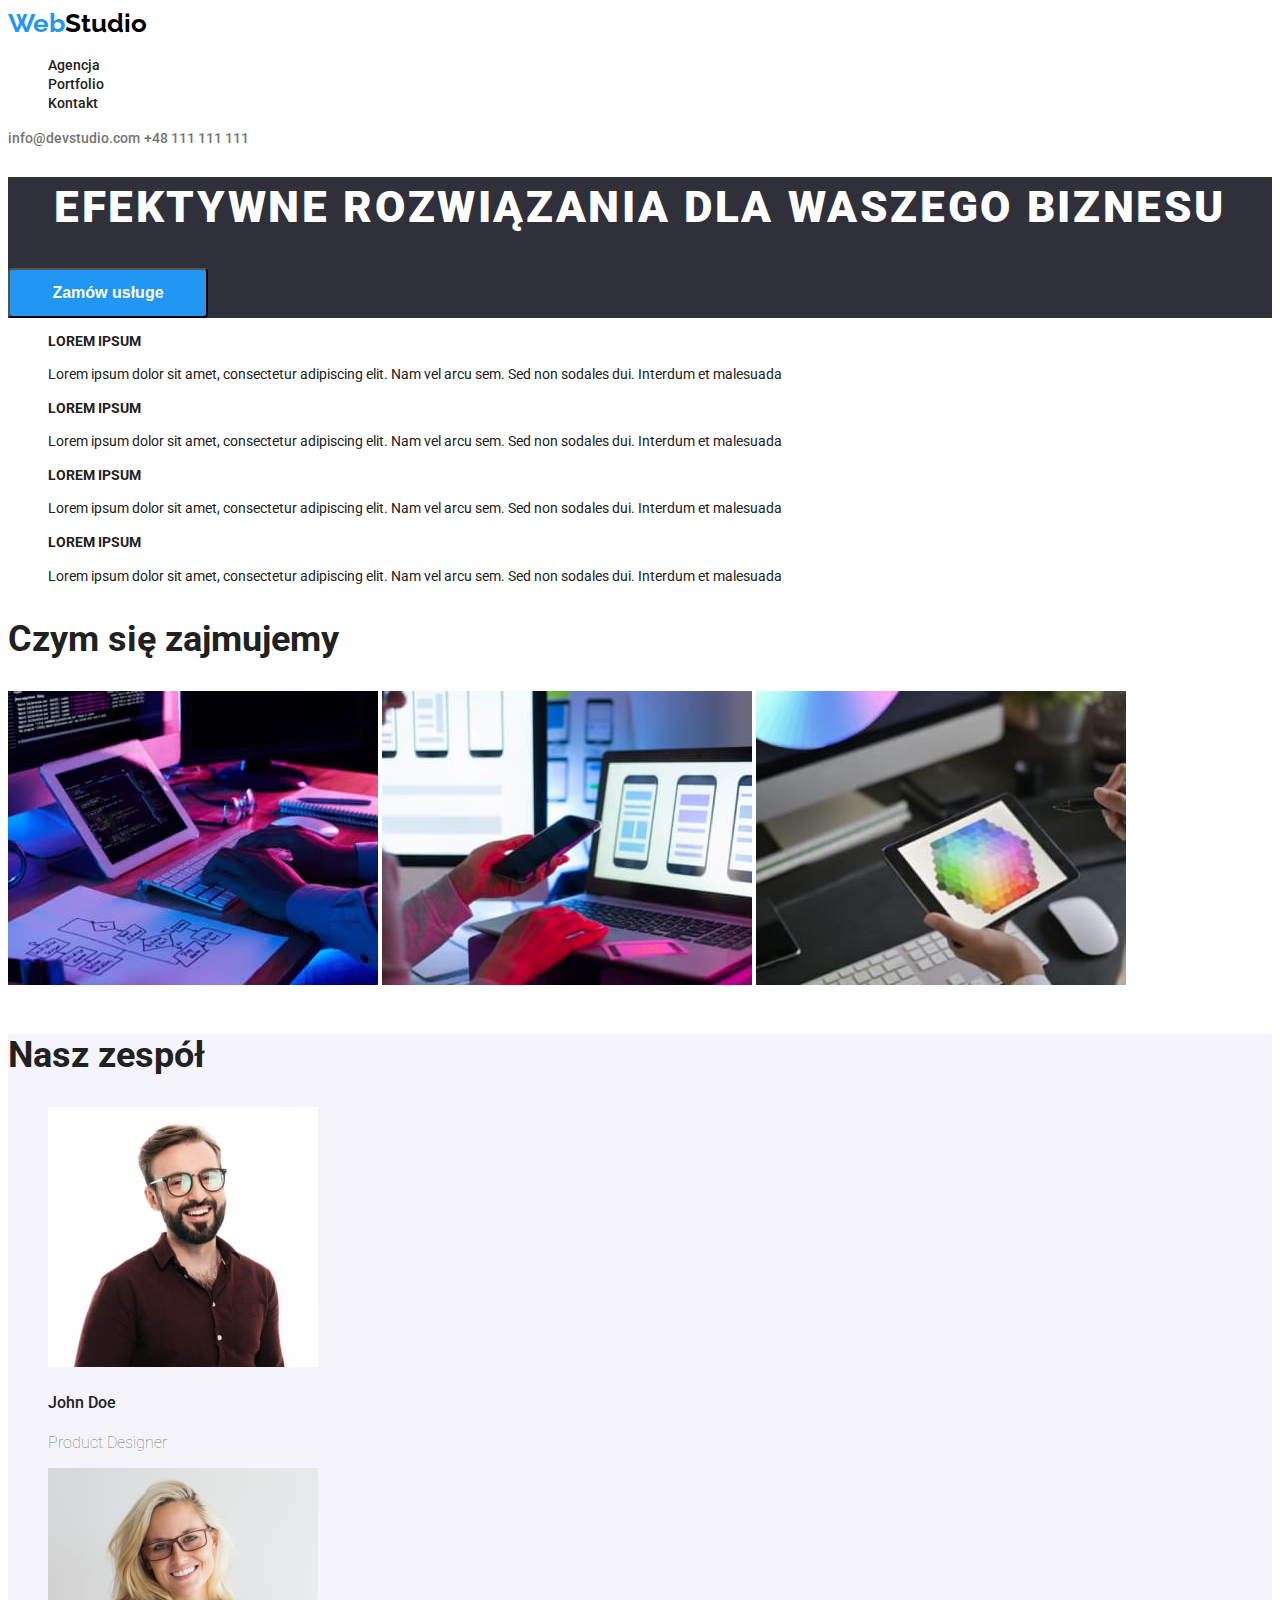
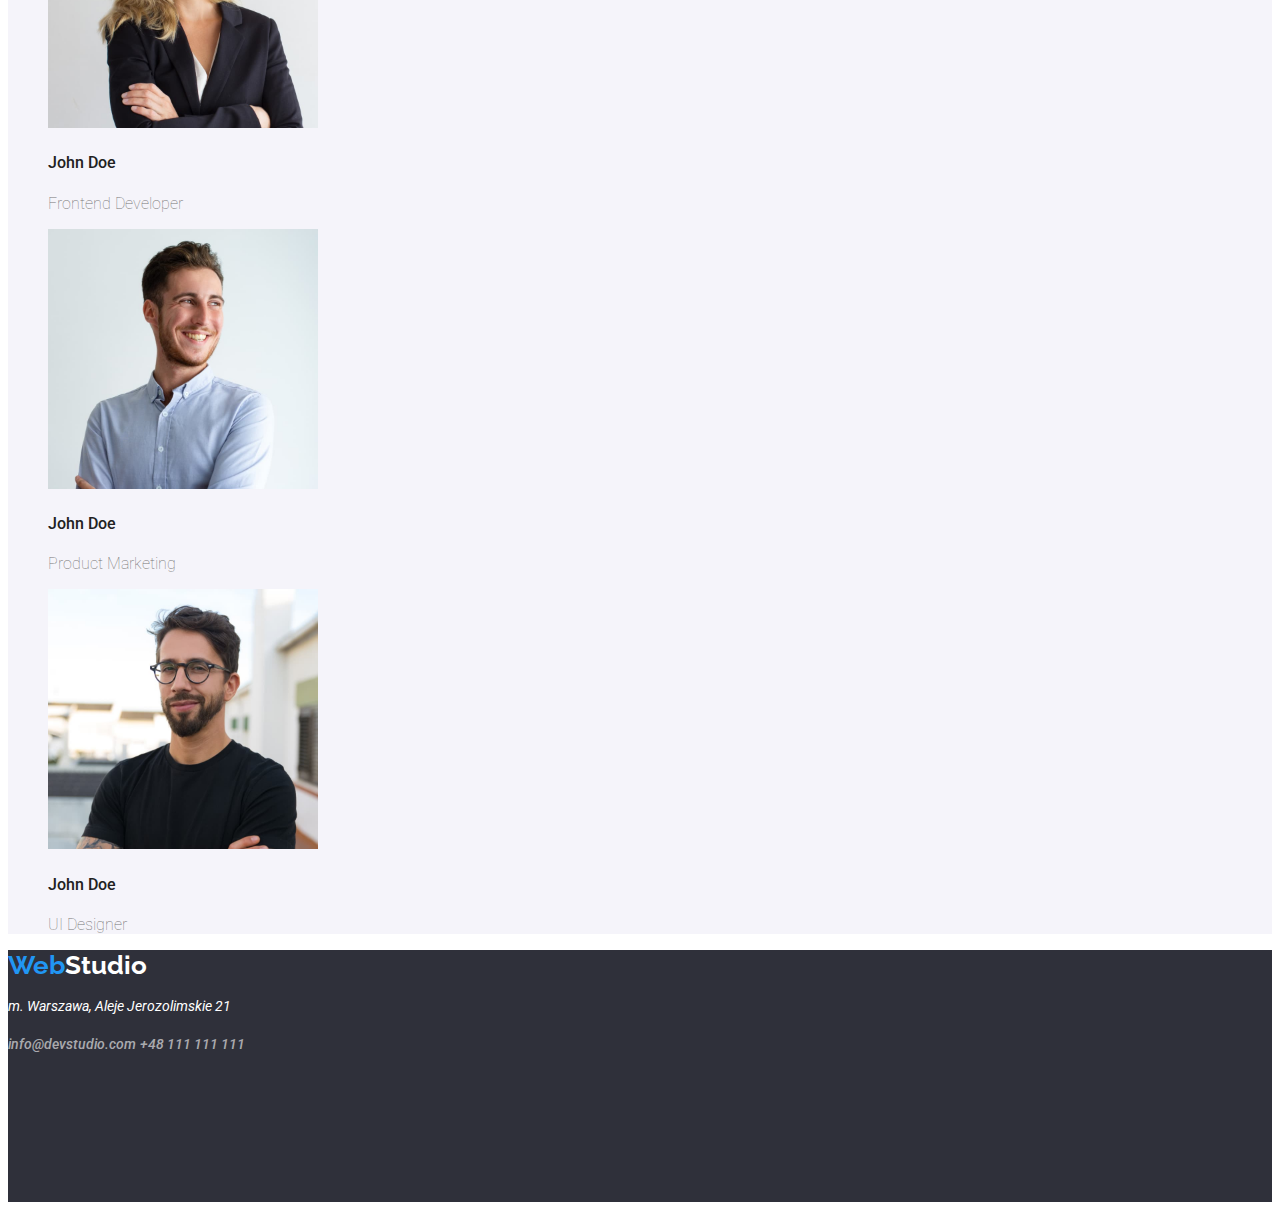
==== index.html @ ed0b5ee2 "Add files" ====
<!DOCTYPE html>
<html lang="pl">
    <head>
        <meta charset="UTF-8" />
        <meta http-equiv="X-UA-Compatible" content="IE=edge" />
        <meta name="viewport" content="width=device-width, initial-scale=1.0" />
        <title>Zadanie domowe #1</title>
        <link href="./css/styles.css" rel="stylesheet" />
        <link rel="preconnect" href="https://fonts.googleapis.com" />
        <link rel="preconnect" href="https://fonts.gstatic.com" crossorigin />
        <link
            href="https://fonts.googleapis.com/css2?family=Raleway:ital,wght@0,700;1,700&display=swap"
            rel="stylesheet"
        />
        <link rel="preconnect" href="https://fonts.googleapis.com" />
        <link rel="preconnect" href="https://fonts.gstatic.com" crossorigin />
        <link
            href="https://fonts.googleapis.com/css2?family=Raleway:ital,wght@0,700;1,700&family=Roboto:wght@400;500;700;900&display=swap"
            rel="stylesheet"
        />
    </head>
    <body>
        <header>
            <a class="logo" href="index.html"><span class="logo-color">Web</span>Studio</a>
            <nav>
                <ul class="nav-list">
                    <li><a href="index.html">Agencja</a></li>
                    <li><a href="portfolio.html">Portfolio</a></li>
                    <li><a href="#">Kontakt</a></li>
                </ul>
            </nav>
            <a class="contact-links" href="mailto:info@devstudio.com">info@devstudio.com</a>
            <a class="contact-links" href="tel:+48111111111">+48 111 111 111</a>
        </header>
        <main>
            <section class="first-section">
                <h1 class="main-heading">EFEKTYWNE ROZWIĄZANIA DLA WASZEGO BIZNESU</h1>
                <button type="button">Zamów usługe</button>
            </section>
            <section>
                <ul class="our-strength-list">
                    <li>
                        <h3>LOREM IPSUM</h3>
                        <p>
                            Lorem ipsum dolor sit amet, consectetur adipiscing elit. Nam vel arcu
                            sem. Sed non sodales dui. Interdum et malesuada
                        </p>
                    </li>
                    <li>
                        <h3>LOREM IPSUM</h3>
                        <p>
                            Lorem ipsum dolor sit amet, consectetur adipiscing elit. Nam vel arcu
                            sem. Sed non sodales dui. Interdum et malesuada
                        </p>
                    </li>
                    <li>
                        <h3>LOREM IPSUM</h3>
                        <p>
                            Lorem ipsum dolor sit amet, consectetur adipiscing elit. Nam vel arcu
                            sem. Sed non sodales dui. Interdum et malesuada
                        </p>
                    </li>
                    <li>
                        <h3>LOREM IPSUM</h3>
                        <p>
                            Lorem ipsum dolor sit amet, consectetur adipiscing elit. Nam vel arcu
                            sem. Sed non sodales dui. Interdum et malesuada
                        </p>
                    </li>
                </ul>
            </section>
            <section class="what-we-do">
                <h2>Czym się zajmujemy</h2>
                <img src="./images/img1.jpg" alt="Kodowanie programu" width="370" height="294" />
                <img
                    src="./images/img2.jpg"
                    alt="Testowanie aplikacji mobilnej"
                    width="370"
                    height="294"
                />
                <img
                    src="./images/img3.jpg"
                    alt="Tablet z paletą kolorów"
                    width="370"
                    height="294"
                />
            </section>
            <section class="our-team">
                <h2>Nasz zespół</h2>
                <figure>
                    <img src="./images/img4.jpg" alt="zdjęcie John doe" width="270" height="260" />
                    <figcaption>
                        <h4>John Doe</h4>
                        <p>Product Designer</p>
                    </figcaption>
                </figure>
                <figure>
                    <img src="./images/img5.jpg" alt="zdjęcie John doe" width="270" height="260" />
                    <figcaption>
                        <h4>John Doe</h4>
                        <p>Frontend Developer</p>
                    </figcaption>
                </figure>
                <figure>
                    <img src="./images/img6.jpg" alt="zdjęcie John doe" width="270" height="260" />
                    <figcaption>
                        <h4>John Doe</h4>
                        <p>Product Marketing</p>
                    </figcaption>
                </figure>
                <figure>
                    <img src="images/img7.jpg" alt="zdjęcie John doe" width="270" height="260" />
                    <figcaption>
                        <h4>John Doe</h4>
                        <p>UI Designer</p>
                    </figcaption>
                </figure>
            </section>
        </main>
        <footer class="footer">
            <a class="logo" href="index.html"
                ><span class="logo-color">Web</span><span class="logo-color-sec">Studio</span></a
            >
            <address>
                <p>m. Warszawa, Aleje Jerozolimskie 21</p>
                <a class="contact-links" href="mailto:info@devstudio.com">info@devstudio.com</a>
                <a class="contact-links" href="tel:+48111111111 ">+48 111 111 111</a>
            </address>
        </footer>
    </body>
</html>
---- css/styles.css ----
:root {
    --logo-color-primary: #000000;
    --brand-logo-color: #2196f3;
    --section-bg-primary: #2f303a;
    --section-bg-secondary: #f5f4fa;
    --brand-color-white: #ffffff;
    --text-color: #757575;
    --text-color-main: #212121;
    --footer-link-color: rgba(255, 255, 255, 0.6);
}
body {
    font-family: 'Roboto', sans-serif;
    background: var(--brand-color-white);
    color: var(--text-color-main);
}
.logo {
    color: var(--logo-color-primary);
    font-family: 'Raleway';
    font-weight: 700;
    font-size: 26px;
    line-height: 1.2;
    text-decoration: none;
}
.logo-color {
    color: var(--brand-logo-color);
}
.logo-color-sec {
    color: var(--brand-color-white);
}
.nav-list {
    list-style-type: none;
}
.nav-list a {
    color: var(--text-color-main);
    font-weight: 500;
    font-size: 14px;
    line-height: 1.1;
    text-decoration: none;
}
.nav-list a:focus,
.nav-list a:hover {
    color: var(--brand-logo-color);
}
.contact-links {
    color: var(--text-color);
    font-weight: 500;
    font-size: 14px;
    line-height: 1.1;
    text-decoration: none;
}
.contact-links:focus,
.contact-links:hover {
    color: var(--brand-logo-color);
}
.first-section {
    background-color: var(--section-bg-primary);
}
.main-heading {
    color: var(--brand-color-white);
    font-weight: 900;
    font-size: 44px;
    line-height: 1.4;
    text-align: center;
    letter-spacing: 0.06em;
    text-transform: uppercase;
}
.first-section button {
    width: 200px;
    height: 50px;
    cursor: pointer;
    text-align: center;
    font-size: 16px;
    font-weight: 700;
    color: var(--brand-color-white);
    background: var(--brand-logo-color);
    border-radius: 4px;
}
.first-section button:focus,
.first-section button:hover {
    color: var(--text-color-main);
    background: var(--section-bg-secondary);
}
.our-strength-list {
    list-style-type: none;
}
.our-strength-list h3 {
    line-height: 1.1;
    font-size: 14px;
}
.our-strength-list p {
    font-size: 14px;
    line-height: 1.7;
}
.what-we-do {
    height: 386px;
}
.what-we-do h2 {
    line-height: 1.2;
    font-size: 36px;
}
.our-team {
    background-color: var(--section-bg-secondary);
}
.our-team h2 {
    line-height: 1.2;
    font-size: 36px;
}
.our-team h4 {
    line-height: 1.2;
    font-weight: 500;
}
.our-team p {
    color: var(--text-color);
    font-size: 16px;
    font-weight: 1.2;
}
.footer {
    height: 252px;
    background-color: var(--section-bg-primary);
}
.footer p {
    line-height: 1.7;
    font-size: 14px;
    color: var(--brand-color-white);
}
.footer .contact-links {
    color: var(--footer-link-color);
    font-size: 14px;
    line-height: 1.7;
}
.footer .contact-links:hover,
.footer .contact-links:focus {
    color: var(--brand-logo-color);
}
.buttons-list {
    list-style-type: none;
}
.buttons-list button {
    font-size: 16px;
    line-height: 1.6;
    cursor: pointer;
    text-align: center;
    font-weight: 500;
    background-color: var(--section-bg-secondary);
    border-radius: 4px;
}
.buttons-list button:focus,
.buttons-list button:hover {
    color: var(--brand-color-white);
    background: var(--brand-logo-color);
}
.portfolio-section h4 {
    line-height: 2;
    font-size: 18px;
}
.portfolio-section p {
    line-height: 1.9;
    color: var(--text-color);
}
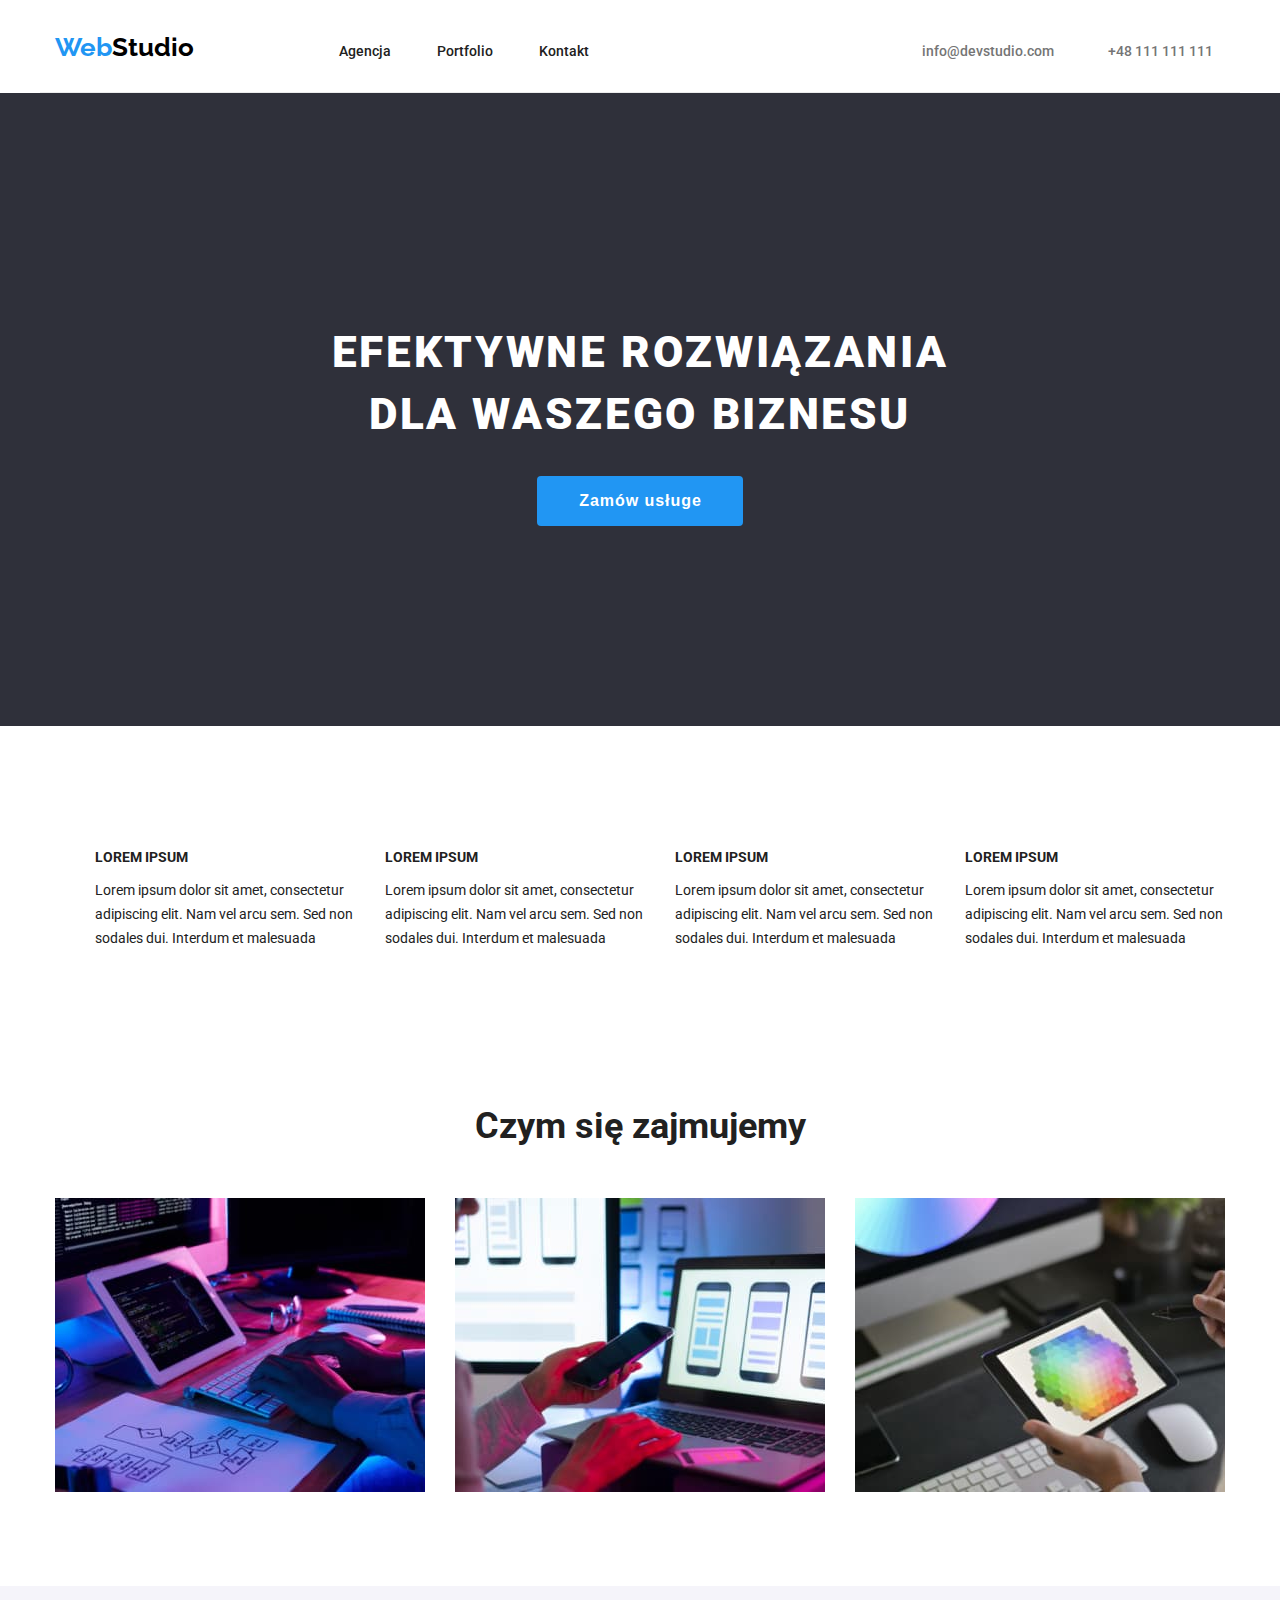
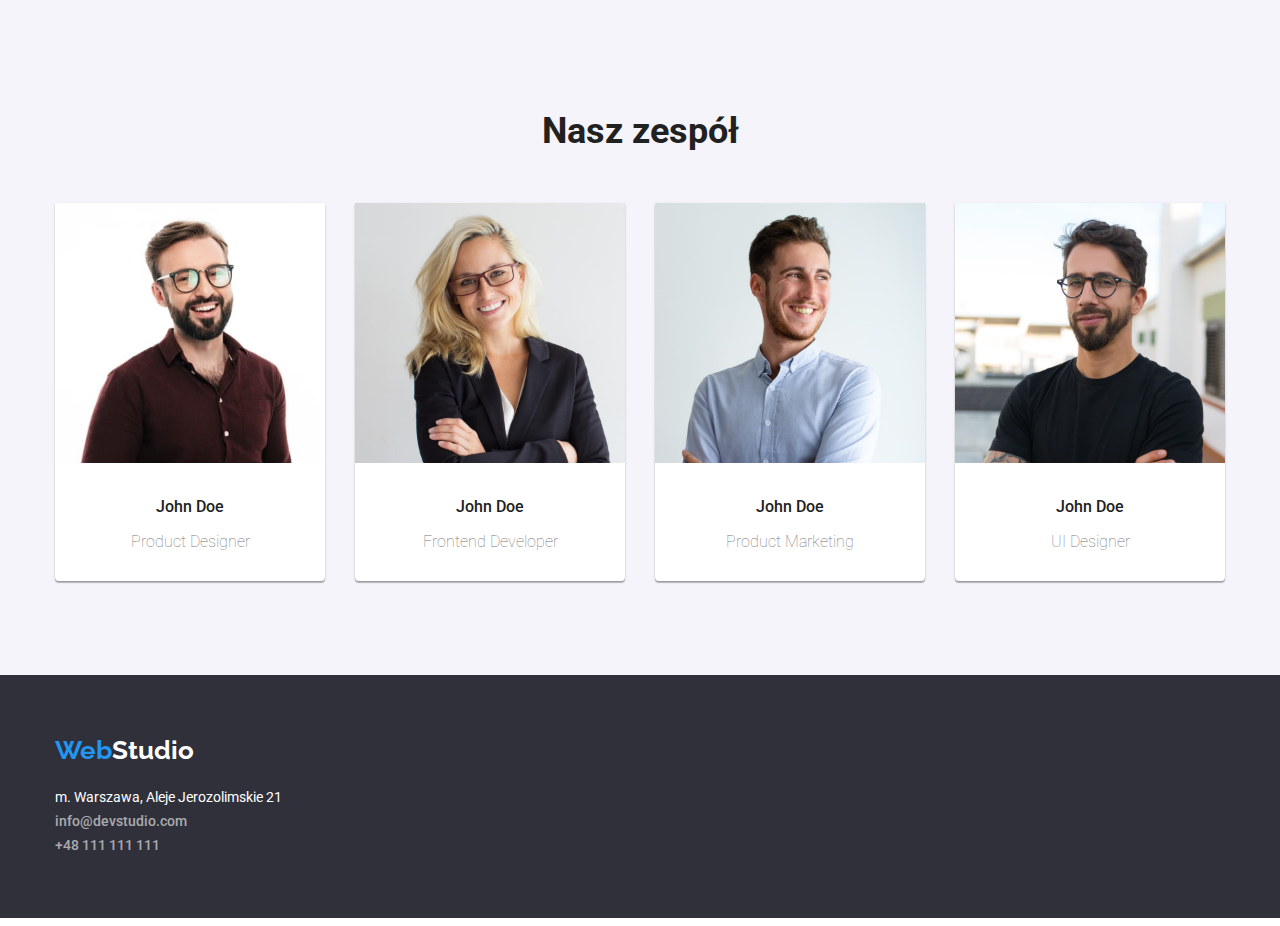
==== commit fa827d47: "dodanie stylów" ====
--- a/index.html
+++ b/index.html
@@ -5,6 +5,13 @@
         <meta http-equiv="X-UA-Compatible" content="IE=edge" />
         <meta name="viewport" content="width=device-width, initial-scale=1.0" />
         <title>Zadanie domowe #1</title>
+        <link
+            rel="stylesheet"
+            href="https://cdnjs.cloudflare.com/ajax/libs/modern-normalize/1.1.0/modern-normalize.min.css"
+            integrity="sha512-wpPYUAdjBVSE4KJnH1VR1HeZfpl1ub8YT/NKx4PuQ5NmX2tKuGu6U/JRp5y+Y8XG2tV+wKQpNHVUX03MfMFn9Q=="
+            crossorigin="anonymous"
+            referrerpolicy="no-referrer"
+        />
         <link href="./css/styles.css" rel="stylesheet" />
         <link rel="preconnect" href="https://fonts.googleapis.com" />
         <link rel="preconnect" href="https://fonts.gstatic.com" crossorigin />
@@ -20,112 +27,153 @@
         />
     </head>
     <body>
-        <header>
-            <a class="logo" href="index.html"><span class="logo-color">Web</span>Studio</a>
-            <nav>
-                <ul class="nav-list">
-                    <li><a href="index.html">Agencja</a></li>
-                    <li><a href="portfolio.html">Portfolio</a></li>
-                    <li><a href="#">Kontakt</a></li>
-                </ul>
-            </nav>
-            <a class="contact-links" href="mailto:info@devstudio.com">info@devstudio.com</a>
-            <a class="contact-links" href="tel:+48111111111">+48 111 111 111</a>
-        </header>
-        <main>
-            <section class="first-section">
-                <h1 class="main-heading">EFEKTYWNE ROZWIĄZANIA DLA WASZEGO BIZNESU</h1>
-                <button type="button">Zamów usługe</button>
-            </section>
-            <section>
-                <ul class="our-strength-list">
-                    <li>
-                        <h3>LOREM IPSUM</h3>
-                        <p>
-                            Lorem ipsum dolor sit amet, consectetur adipiscing elit. Nam vel arcu
-                            sem. Sed non sodales dui. Interdum et malesuada
-                        </p>
-                    </li>
-                    <li>
-                        <h3>LOREM IPSUM</h3>
-                        <p>
-                            Lorem ipsum dolor sit amet, consectetur adipiscing elit. Nam vel arcu
-                            sem. Sed non sodales dui. Interdum et malesuada
-                        </p>
-                    </li>
-                    <li>
-                        <h3>LOREM IPSUM</h3>
-                        <p>
-                            Lorem ipsum dolor sit amet, consectetur adipiscing elit. Nam vel arcu
-                            sem. Sed non sodales dui. Interdum et malesuada
-                        </p>
-                    </li>
-                    <li>
-                        <h3>LOREM IPSUM</h3>
-                        <p>
-                            Lorem ipsum dolor sit amet, consectetur adipiscing elit. Nam vel arcu
-                            sem. Sed non sodales dui. Interdum et malesuada
-                        </p>
-                    </li>
-                </ul>
-            </section>
-            <section class="what-we-do">
-                <h2>Czym się zajmujemy</h2>
-                <img src="./images/img1.jpg" alt="Kodowanie programu" width="370" height="294" />
-                <img
-                    src="./images/img2.jpg"
-                    alt="Testowanie aplikacji mobilnej"
-                    width="370"
-                    height="294"
-                />
-                <img
-                    src="./images/img3.jpg"
-                    alt="Tablet z paletą kolorów"
-                    width="370"
-                    height="294"
-                />
-            </section>
-            <section class="our-team">
-                <h2>Nasz zespół</h2>
-                <figure>
-                    <img src="./images/img4.jpg" alt="zdjęcie John doe" width="270" height="260" />
-                    <figcaption>
-                        <h4>John Doe</h4>
-                        <p>Product Designer</p>
-                    </figcaption>
-                </figure>
-                <figure>
-                    <img src="./images/img5.jpg" alt="zdjęcie John doe" width="270" height="260" />
-                    <figcaption>
-                        <h4>John Doe</h4>
-                        <p>Frontend Developer</p>
-                    </figcaption>
-                </figure>
-                <figure>
-                    <img src="./images/img6.jpg" alt="zdjęcie John doe" width="270" height="260" />
-                    <figcaption>
-                        <h4>John Doe</h4>
-                        <p>Product Marketing</p>
-                    </figcaption>
-                </figure>
-                <figure>
-                    <img src="images/img7.jpg" alt="zdjęcie John doe" width="270" height="260" />
-                    <figcaption>
-                        <h4>John Doe</h4>
-                        <p>UI Designer</p>
-                    </figcaption>
-                </figure>
-            </section>
-        </main>
-        <footer class="footer">
-            <a class="logo" href="index.html"
-                ><span class="logo-color">Web</span><span class="logo-color-sec">Studio</span></a
-            >
-            <address>
-                <p>m. Warszawa, Aleje Jerozolimskie 21</p>
-                <a class="contact-links" href="mailto:info@devstudio.com">info@devstudio.com</a>
-                <a class="contact-links" href="tel:+48111111111 ">+48 111 111 111</a>
-            </address>
-        </footer>
+        <div class="container">
+            <header class="header">
+                <a class="logo" href="index.html"><span class="logo-color">Web</span>Studio</a>
+                <nav>
+                    <ul class="nav-list">
+                        <li><a class="nav-list-item" href="index.html">Agencja</a></li>
+                        <li><a class="nav-list-item" href="portfolio.html">Portfolio</a></li>
+                        <li><a class="nav-list-item" href="#">Kontakt</a></li>
+                    </ul>
+                </nav>
+                <div class="contact">
+                    <a class="contact-links" href="mailto:info@devstudio.com">info@devstudio.com</a>
+                    <a class="contact-links" href="tel:+48111111111">+48 111 111 111</a>
+                </div>
+            </header>
+            <main>
+                <div class="first-section wide-section">
+                    <h1 class="main-heading">
+                        EFEKTYWNE ROZWIĄZANIA <br />
+                        DLA WASZEGO BIZNESU
+                    </h1>
+                    <button type="button">Zamów usługe</button>
+                </div>
+                <section class="our-strength">
+                    <ul class="our-strength-list">
+                        <li class="our-strength-list-item">
+                            <h3>LOREM IPSUM</h3>
+                            <p>
+                                Lorem ipsum dolor sit amet, consectetur adipiscing elit. Nam vel
+                                arcu sem. Sed non sodales dui. Interdum et malesuada
+                            </p>
+                        </li>
+                        <li class="our-strength-list-item">
+                            <h3>LOREM IPSUM</h3>
+                            <p>
+                                Lorem ipsum dolor sit amet, consectetur adipiscing elit. Nam vel
+                                arcu sem. Sed non sodales dui. Interdum et malesuada
+                            </p>
+                        </li>
+                        <li class="our-strength-list-item">
+                            <h3>LOREM IPSUM</h3>
+                            <p>
+                                Lorem ipsum dolor sit amet, consectetur adipiscing elit. Nam vel
+                                arcu sem. Sed non sodales dui. Interdum et malesuada
+                            </p>
+                        </li>
+                        <li class="our-strength-list-item">
+                            <h3>LOREM IPSUM</h3>
+                            <p>
+                                Lorem ipsum dolor sit amet, consectetur adipiscing elit. Nam vel
+                                arcu sem. Sed non sodales dui. Interdum et malesuada
+                            </p>
+                        </li>
+                    </ul>
+                </section>
+                <section class="what-we-do">
+                    <h2>Czym się zajmujemy</h2>
+                    <div class="what-we-do-item">
+                        <img
+                            class="what-we-do-img"
+                            src="./images/img1.jpg"
+                            alt="Kodowanie programu"
+                            width="370"
+                            height="294"
+                        />
+                        <img
+                            class="what-we-do-img"
+                            src="./images/img2.jpg"
+                            alt="Testowanie aplikacji mobilnej"
+                            width="370"
+                            height="294"
+                        />
+                        <img
+                            class="what-we-do-img"
+                            src="./images/img3.jpg"
+                            alt="Tablet z paletą kolorów"
+                            width="370"
+                            height="294"
+                        />
+                    </div>
+                </section>
+                <section class="our-team wide-section">
+                    <h2>Nasz zespół</h2>
+                    <div class="our-team-list">
+                        <figure class="our-team-item">
+                            <img
+                                src="./images/img4.jpg"
+                                alt="zdjęcie John doe"
+                                width="270"
+                                height="260"
+                            />
+                            <figcaption>
+                                <h4>John Doe</h4>
+                                <p>Product Designer</p>
+                            </figcaption>
+                        </figure>
+                        <figure class="our-team-item">
+                            <img
+                                src="./images/img5.jpg"
+                                alt="zdjęcie John doe"
+                                width="270"
+                                height="260"
+                            />
+                            <figcaption>
+                                <h4>John Doe</h4>
+                                <p>Frontend Developer</p>
+                            </figcaption>
+                        </figure>
+                        <figure class="our-team-item">
+                            <img
+                                src="./images/img6.jpg"
+                                alt="zdjęcie John doe"
+                                width="270"
+                                height="260"
+                            />
+                            <figcaption>
+                                <h4>John Doe</h4>
+                                <p>Product Marketing</p>
+                            </figcaption>
+                        </figure>
+                        <figure class="our-team-item">
+                            <img
+                                src="images/img7.jpg"
+                                alt="zdjęcie John doe"
+                                width="270"
+                                height="260"
+                            />
+                            <figcaption>
+                                <h4>John Doe</h4>
+                                <p>UI Designer</p>
+                            </figcaption>
+                        </figure>
+                    </div>
+                </section>
+            </main>
+            <footer class="footer wide-section">
+                <a class="logo" href="index.html"
+                    ><span class="logo-color">Web</span
+                    ><span class="logo-color-sec">Studio</span></a
+                >
+                <address>
+                    <p>m. Warszawa, Aleje Jerozolimskie 21</p>
+                    <a class="contact-links" href="mailto:info@devstudio.com">info@devstudio.com</a>
+                    <br />
+                    <a class="contact-links" href="tel:+48111111111 ">+48 111 111 111</a>
+                </address>
+            </footer>
+        </div>
     </body>
 </html>
--- a/css/styles.css
+++ b/css/styles.css
@@ -13,6 +13,27 @@
     background: var(--brand-color-white);
     color: var(--text-color-main);
 }
+.container {
+    width: 1200px;
+    margin: 0 auto;
+}
+.wide-section {
+    max-width: 1600px;
+    margin-left: -200px;
+    margin-right: -200px;
+    padding-left: 200px;
+    padding-right: 200px;
+}
+section {
+    padding-top: 94px;
+    padding-bottom: 94px;
+}
+.header {
+    display: flex;
+    border-bottom: 1px solid #ececec;
+    align-items: baseline;
+    justify-content: space-between;
+}
 .logo {
     color: var(--logo-color-primary);
     font-family: 'Raleway';
@@ -20,6 +41,7 @@
     font-size: 26px;
     line-height: 1.2;
     text-decoration: none;
+    margin: 24px 93px 25px 15px;
 }
 .logo-color {
     color: var(--brand-logo-color);
@@ -29,17 +51,27 @@
 }
 .nav-list {
     list-style-type: none;
-}
-.nav-list a {
+    display: flex;
+    margin: 32px 0;
+}
+.nav-list-item {
     color: var(--text-color-main);
     font-weight: 500;
     font-size: 14px;
     line-height: 1.1;
     text-decoration: none;
-}
-.nav-list a:focus,
-.nav-list a:hover {
-    color: var(--brand-logo-color);
+    margin-right: 46px;
+}
+.nav-list:last-child {
+    margin-right: 275px;
+}
+.nav-list-item:focus,
+.nav-list-item:hover {
+    color: var(--brand-logo-color);
+}
+.contact {
+    margin-top: 32px;
+    margin-bottom: 32px;
 }
 .contact-links {
     color: var(--text-color);
@@ -48,40 +80,57 @@
     line-height: 1.1;
     text-decoration: none;
 }
+.contact-links:last-child {
+    margin-right: 27px;
+    margin-left: 50px;
+}
 .contact-links:focus,
 .contact-links:hover {
     color: var(--brand-logo-color);
 }
 .first-section {
     background-color: var(--section-bg-primary);
+    display: flex;
+    flex-direction: column;
+    align-items: center;
+    padding-top: -94px;
+    padding-bottom: -94px;
 }
 .main-heading {
     color: var(--brand-color-white);
     font-weight: 900;
     font-size: 44px;
     line-height: 1.4;
-    text-align: center;
     letter-spacing: 0.06em;
+    text-align: center;
     text-transform: uppercase;
+    padding-top: 200px;
+    margin-bottom: 30px;
 }
 .first-section button {
-    width: 200px;
-    height: 50px;
     cursor: pointer;
     text-align: center;
     font-size: 16px;
     font-weight: 700;
+    line-height: 1.9;
+    letter-spacing: 0.06em;
     color: var(--brand-color-white);
     background: var(--brand-logo-color);
+    border: none;
     border-radius: 4px;
-}
-.first-section button:focus,
-.first-section button:hover {
-    color: var(--text-color-main);
-    background: var(--section-bg-secondary);
+    margin-bottom: 200px;
+    padding: 10px 41px 10px 42px;
+}
+.our-strength {
+    padding-bottom: -94px;
 }
 .our-strength-list {
     list-style-type: none;
+    display: flex;
+}
+.our-strength-list-item {
+    margin-right: 15px;
+    margin-left: 15px;
 }
 .our-strength-list h3 {
     line-height: 1.1;
@@ -92,48 +141,86 @@
     line-height: 1.7;
 }
 .what-we-do {
-    height: 386px;
+    text-align: center;
+    padding-top: 0;
+}
+.what-we-do-item {
+    display: flex;
+}
+.what-we-do-img {
+    margin-right: 15px;
+    margin-left: 15px;
 }
 .what-we-do h2 {
     line-height: 1.2;
     font-size: 36px;
+    margin-bottom: 50px;
 }
 .our-team {
     background-color: var(--section-bg-secondary);
 }
+.our-team-list {
+    display: flex;
+    text-align: center;
+}
 .our-team h2 {
     line-height: 1.2;
     font-size: 36px;
+    margin-bottom: 50px;
+    text-align: center;
+}
+.our-team-item {
+    margin: 0 15px;
+    background-color: var(--brand-color-white);
+    box-shadow: 0px 1px 3px rgba(0, 0, 0, 0.12), 0px 1px 1px rgba(0, 0, 0, 0.14),
+        0px 2px 1px rgba(0, 0, 0, 0.2);
+    border-radius: 0px 0px 4px 4px;
 }
 .our-team h4 {
     line-height: 1.2;
     font-weight: 500;
+    margin-top: 30px;
+    margin-bottom: 10px;
 }
 .our-team p {
     color: var(--text-color);
     font-size: 16px;
     font-weight: 1.2;
+    margin-bottom: 30px;
 }
 .footer {
-    height: 252px;
     background-color: var(--section-bg-primary);
+    padding-top: 60px;
+    padding-bottom: 60px;
+}
+.footer .logo {
+    margin-left: 15px;
 }
 .footer p {
     line-height: 1.7;
     font-size: 14px;
     color: var(--brand-color-white);
+    font-style: normal;
+    margin: 20px 0 0 15px;
 }
 .footer .contact-links {
     color: var(--footer-link-color);
     font-size: 14px;
     line-height: 1.7;
-}
+    font-style: normal;
+    margin-top: 9px;
+    margin-left: 15px;
+}
+
 .footer .contact-links:hover,
 .footer .contact-links:focus {
     color: var(--brand-logo-color);
 }
 .buttons-list {
     list-style-type: none;
+    display: flex;
+    justify-content: center;
+    gap: 8px;
 }
 .buttons-list button {
     font-size: 16px;
@@ -143,17 +230,42 @@
     font-weight: 500;
     background-color: var(--section-bg-secondary);
     border-radius: 4px;
+    border: none;
+    padding: 6px 22px;
 }
 .buttons-list button:focus,
 .buttons-list button:hover {
     color: var(--brand-color-white);
     background: var(--brand-logo-color);
+    box-shadow: 0px 3px 1px rgba(0, 0, 0, 0.1), 0px 1px 2px rgba(0, 0, 0, 0.08),
+        0px 2px 2px rgba(0, 0, 0, 0.12);
+    border-radius: 4px;
+}
+.button-section {
+    padding-bottom: 56px;
+}
+.portfolio-section {
+    padding-top: 0;
+    display: flex;
+    flex-wrap: wrap;
+    row-gap: 30px;
+    column-gap: 30px;
+}
+.portfolio-section-item {
+    border: 1px solid #eeeeee;
+    margin: 0;
 }
 .portfolio-section h4 {
     line-height: 2;
     font-size: 18px;
+    margin-top: 20px;
+    margin-bottom: 4px;
+    margin-left: 24px;
 }
 .portfolio-section p {
     line-height: 1.9;
     color: var(--text-color);
-}
+    margin-left: 24px;
+    margin-top: 0px;
+    margin-bottom: 20px;
+}
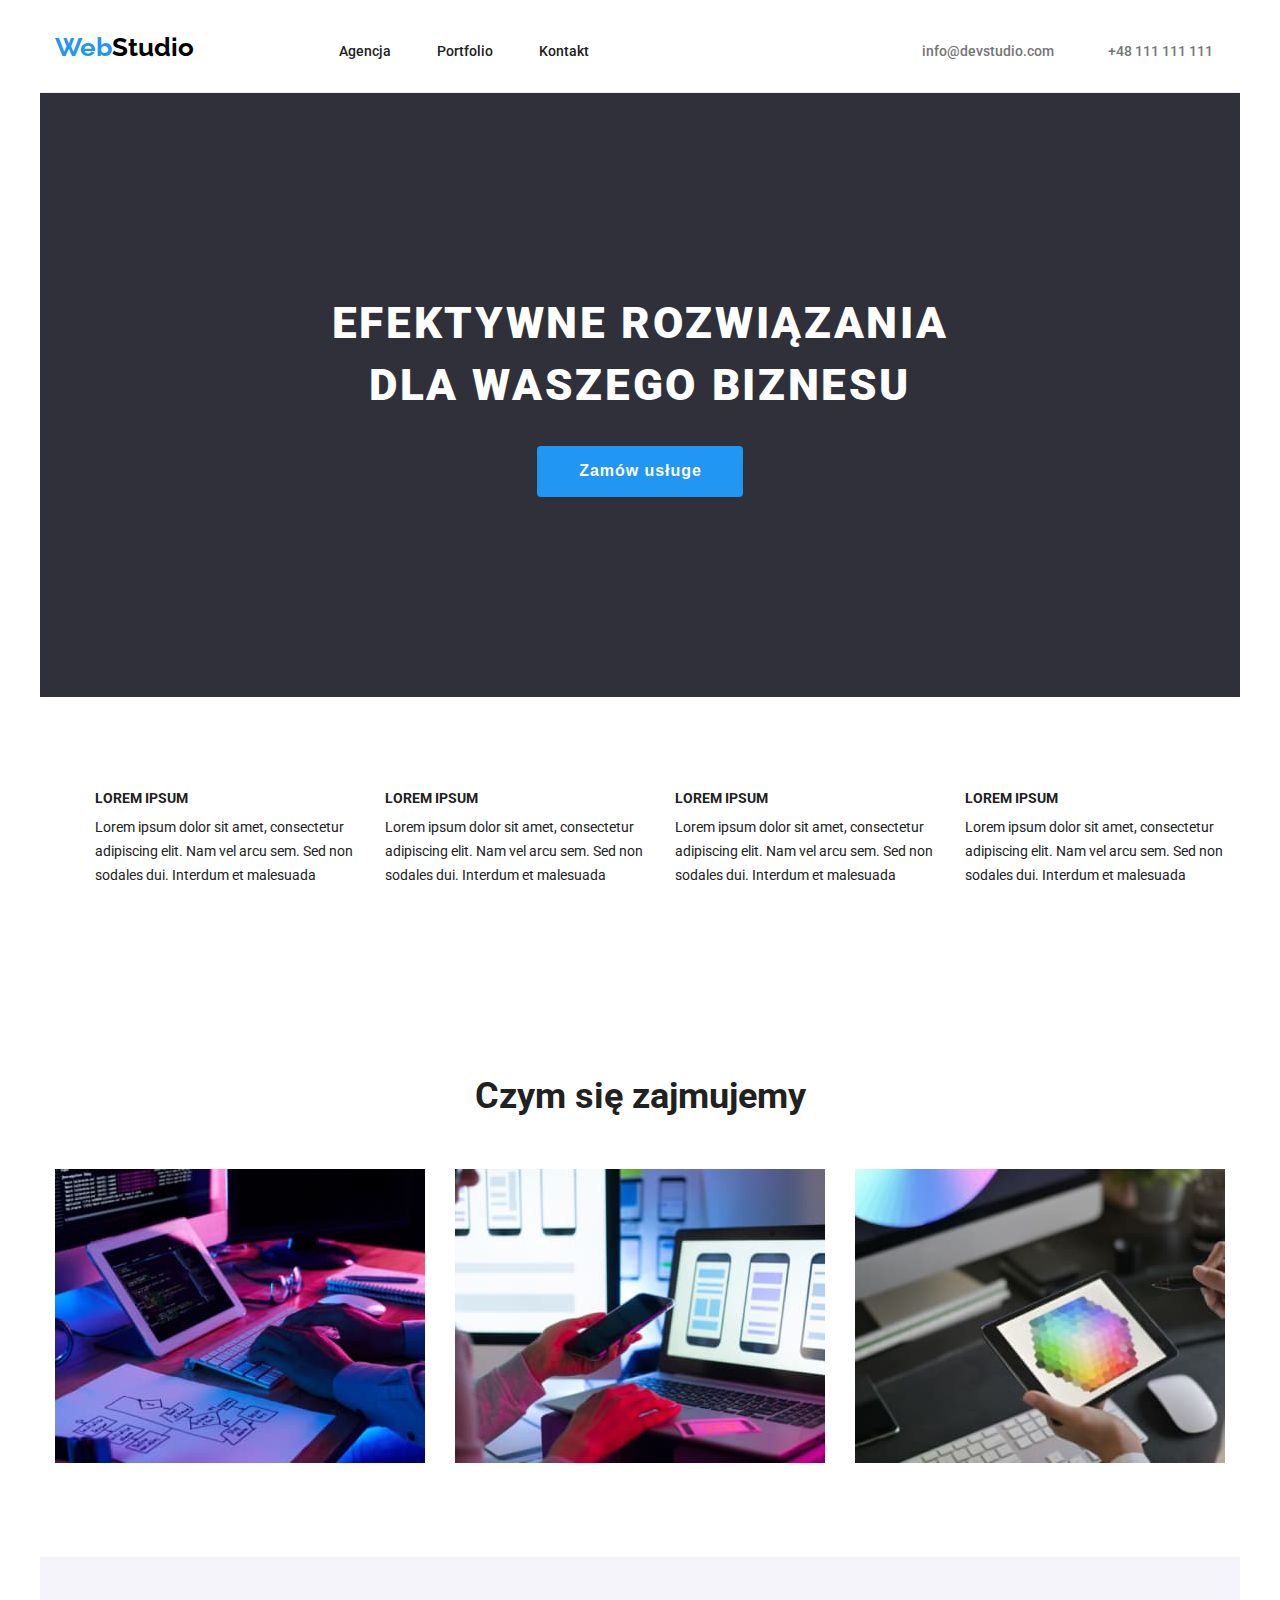
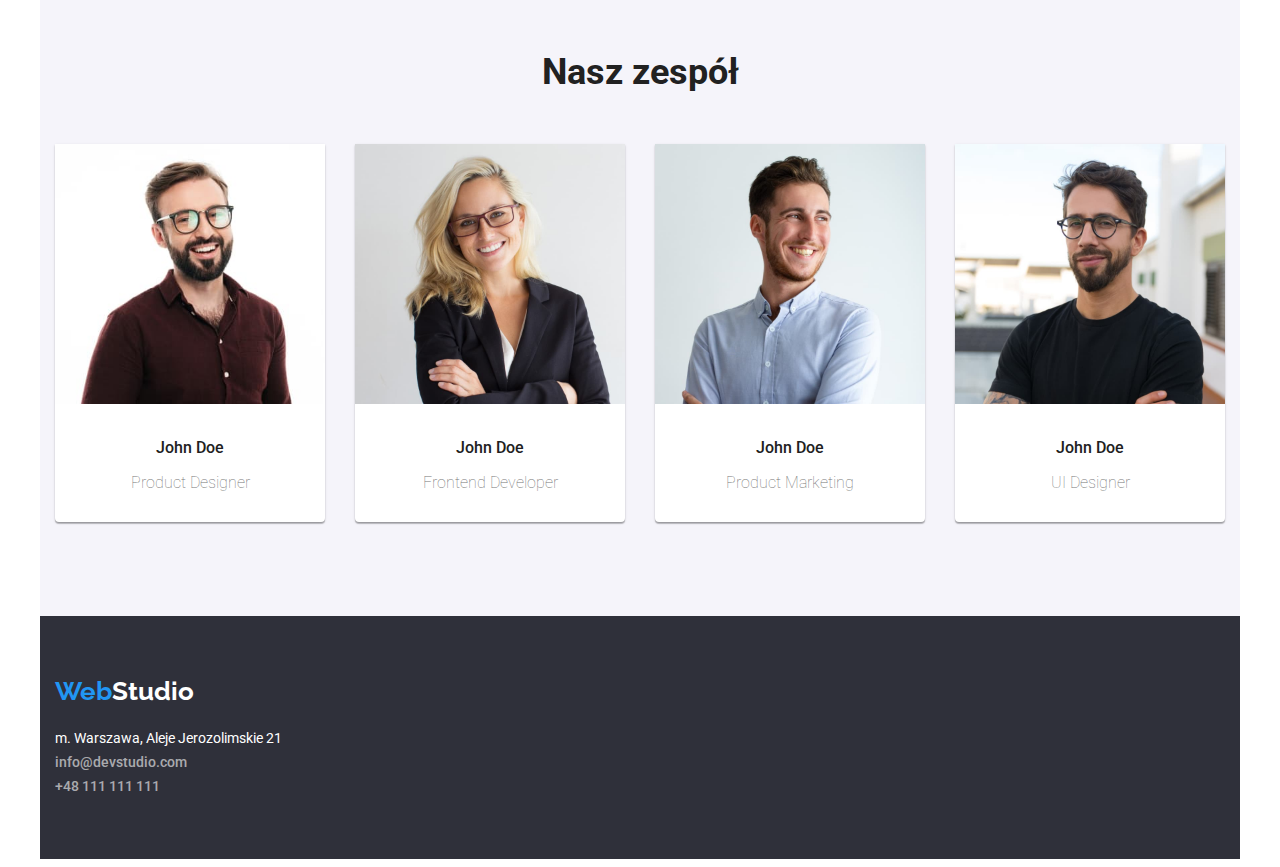
==== commit af2ff923: "dodanie poprawek" ====
--- a/index.html
+++ b/index.html
@@ -43,14 +43,14 @@
                 </div>
             </header>
             <main>
-                <div class="first-section wide-section">
+                <section class="first-section section">
                     <h1 class="main-heading">
                         EFEKTYWNE ROZWIĄZANIA <br />
                         DLA WASZEGO BIZNESU
                     </h1>
                     <button type="button">Zamów usługe</button>
-                </div>
-                <section class="our-strength">
+                </section>
+                <section class="section">
                     <ul class="our-strength-list">
                         <li class="our-strength-list-item">
                             <h3>LOREM IPSUM</h3>
@@ -82,7 +82,7 @@
                         </li>
                     </ul>
                 </section>
-                <section class="what-we-do">
+                <section class="what-we-do section">
                     <h2>Czym się zajmujemy</h2>
                     <div class="what-we-do-item">
                         <img
@@ -108,7 +108,7 @@
                         />
                     </div>
                 </section>
-                <section class="our-team wide-section">
+                <section class="our-team section">
                     <h2>Nasz zespół</h2>
                     <div class="our-team-list">
                         <figure class="our-team-item">
@@ -162,7 +162,7 @@
                     </div>
                 </section>
             </main>
-            <footer class="footer wide-section">
+            <footer class="footer">
                 <a class="logo" href="index.html"
                     ><span class="logo-color">Web</span
                     ><span class="logo-color-sec">Studio</span></a
--- a/css/styles.css
+++ b/css/styles.css
@@ -17,14 +17,7 @@
     width: 1200px;
     margin: 0 auto;
 }
-.wide-section {
-    max-width: 1600px;
-    margin-left: -200px;
-    margin-right: -200px;
-    padding-left: 200px;
-    padding-right: 200px;
-}
-section {
+.section {
     padding-top: 94px;
     padding-bottom: 94px;
 }
@@ -93,8 +86,6 @@
     display: flex;
     flex-direction: column;
     align-items: center;
-    padding-top: -94px;
-    padding-bottom: -94px;
 }
 .main-heading {
     color: var(--brand-color-white);
@@ -104,8 +95,9 @@
     letter-spacing: 0.06em;
     text-align: center;
     text-transform: uppercase;
-    padding-top: 200px;
+    padding-top: 106px;
     margin-bottom: 30px;
+    margin-top: 0;
 }
 .first-section button {
     cursor: pointer;
@@ -118,31 +110,39 @@
     background: var(--brand-logo-color);
     border: none;
     border-radius: 4px;
-    margin-bottom: 200px;
+    margin-bottom: 106px;
     padding: 10px 41px 10px 42px;
-}
-.our-strength {
-    padding-bottom: -94px;
 }
 .our-strength-list {
     list-style-type: none;
     display: flex;
+    margin: 0;
 }
 .our-strength-list-item {
-    margin-right: 15px;
-    margin-left: 15px;
+    margin: 0 15px;
 }
 .our-strength-list h3 {
     line-height: 1.1;
     font-size: 14px;
+    margin: 0;
+    margin-bottom: 10px;
 }
 .our-strength-list p {
     font-size: 14px;
     line-height: 1.7;
+    margin: 0;
+}
+h2 {
+    margin-top: 0;
+    margin-bottom: 50px;
+    text-align: center;
 }
 .what-we-do {
-    text-align: center;
-    padding-top: 0;
+    margin: 0;
+}
+.what-we-do h2 {
+    line-height: 1.2;
+    font-size: 36px;
 }
 .what-we-do-item {
     display: flex;
@@ -151,11 +151,6 @@
     margin-right: 15px;
     margin-left: 15px;
 }
-.what-we-do h2 {
-    line-height: 1.2;
-    font-size: 36px;
-    margin-bottom: 50px;
-}
 .our-team {
     background-color: var(--section-bg-secondary);
 }
@@ -166,8 +161,6 @@
 .our-team h2 {
     line-height: 1.2;
     font-size: 36px;
-    margin-bottom: 50px;
-    text-align: center;
 }
 .our-team-item {
     margin: 0 15px;
@@ -211,16 +204,19 @@
     margin-top: 9px;
     margin-left: 15px;
 }
-
 .footer .contact-links:hover,
 .footer .contact-links:focus {
     color: var(--brand-logo-color);
 }
+.button-section {
+    padding-bottom: 50px;
+}
 .buttons-list {
     list-style-type: none;
     display: flex;
     justify-content: center;
     gap: 8px;
+    margin: 0;
 }
 .buttons-list button {
     font-size: 16px;
@@ -240,9 +236,6 @@
     box-shadow: 0px 3px 1px rgba(0, 0, 0, 0.1), 0px 1px 2px rgba(0, 0, 0, 0.08),
         0px 2px 2px rgba(0, 0, 0, 0.12);
     border-radius: 4px;
-}
-.button-section {
-    padding-bottom: 56px;
 }
 .portfolio-section {
     padding-top: 0;
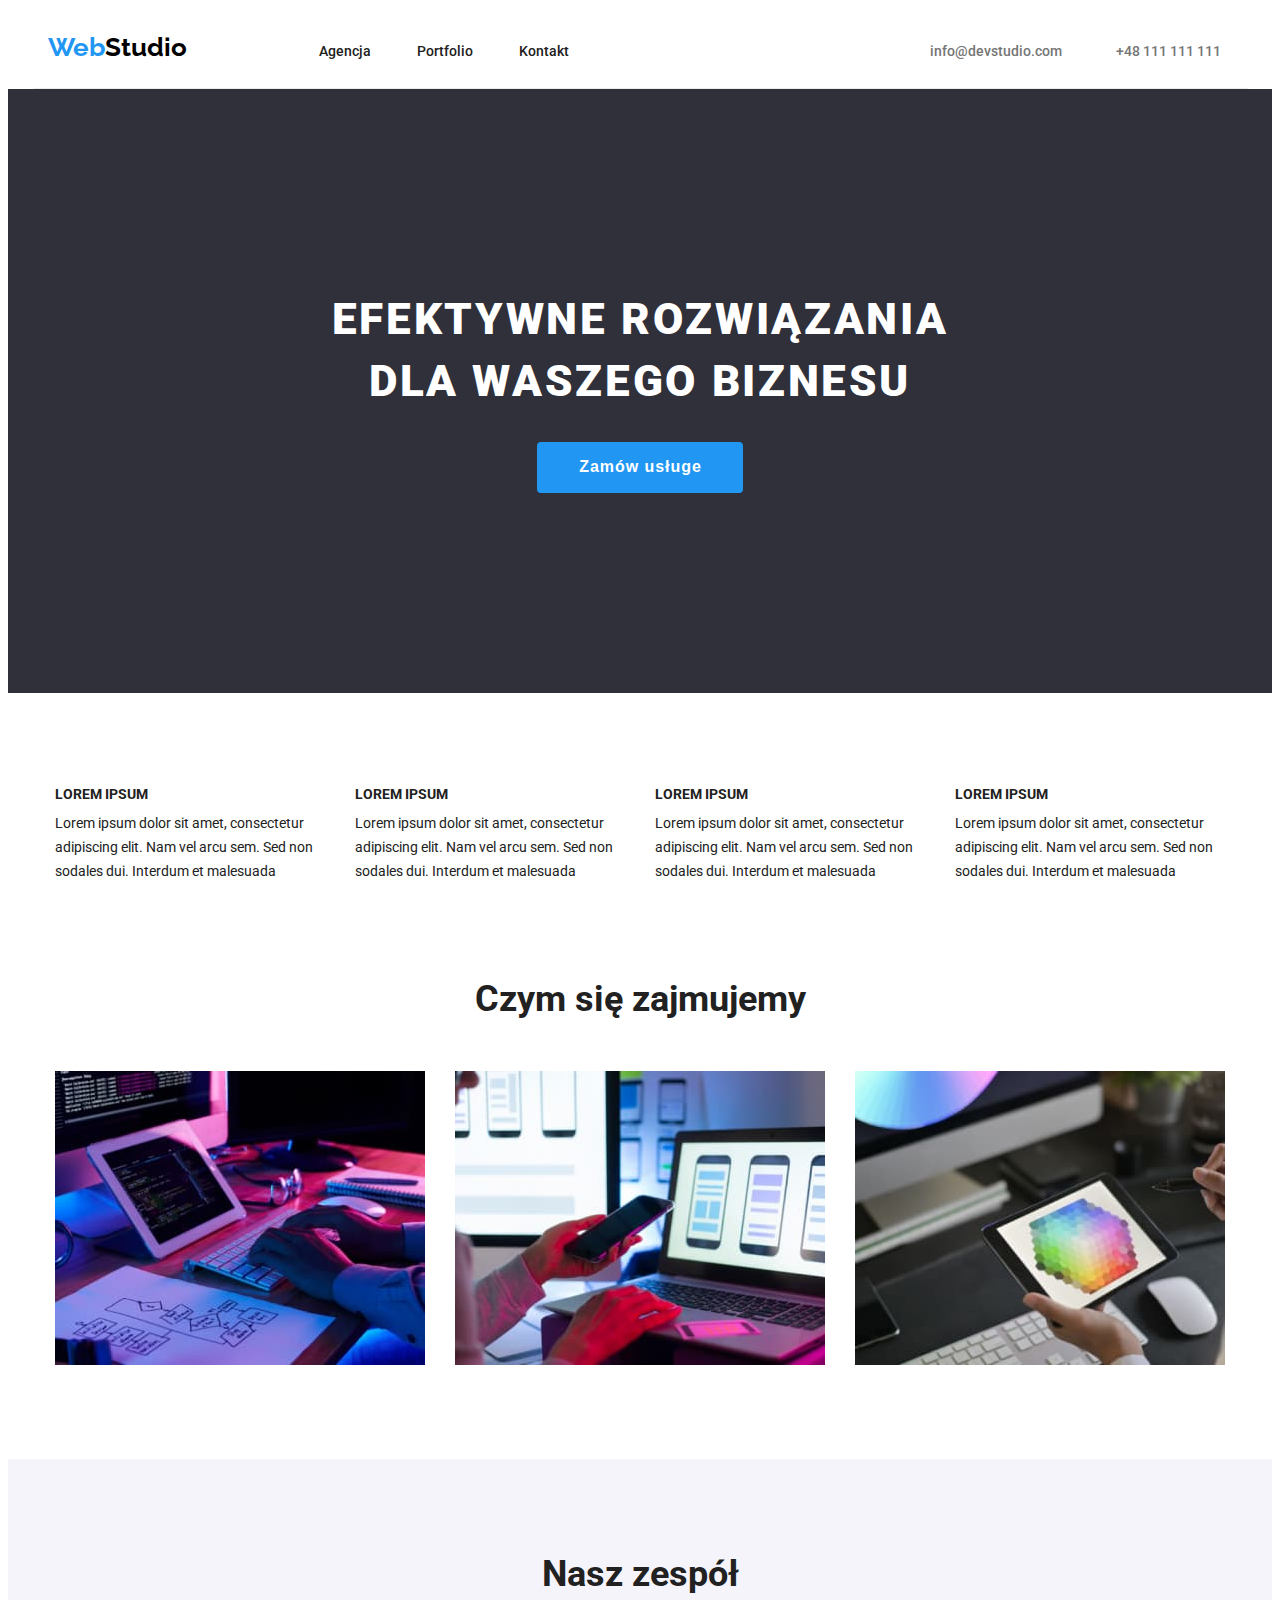
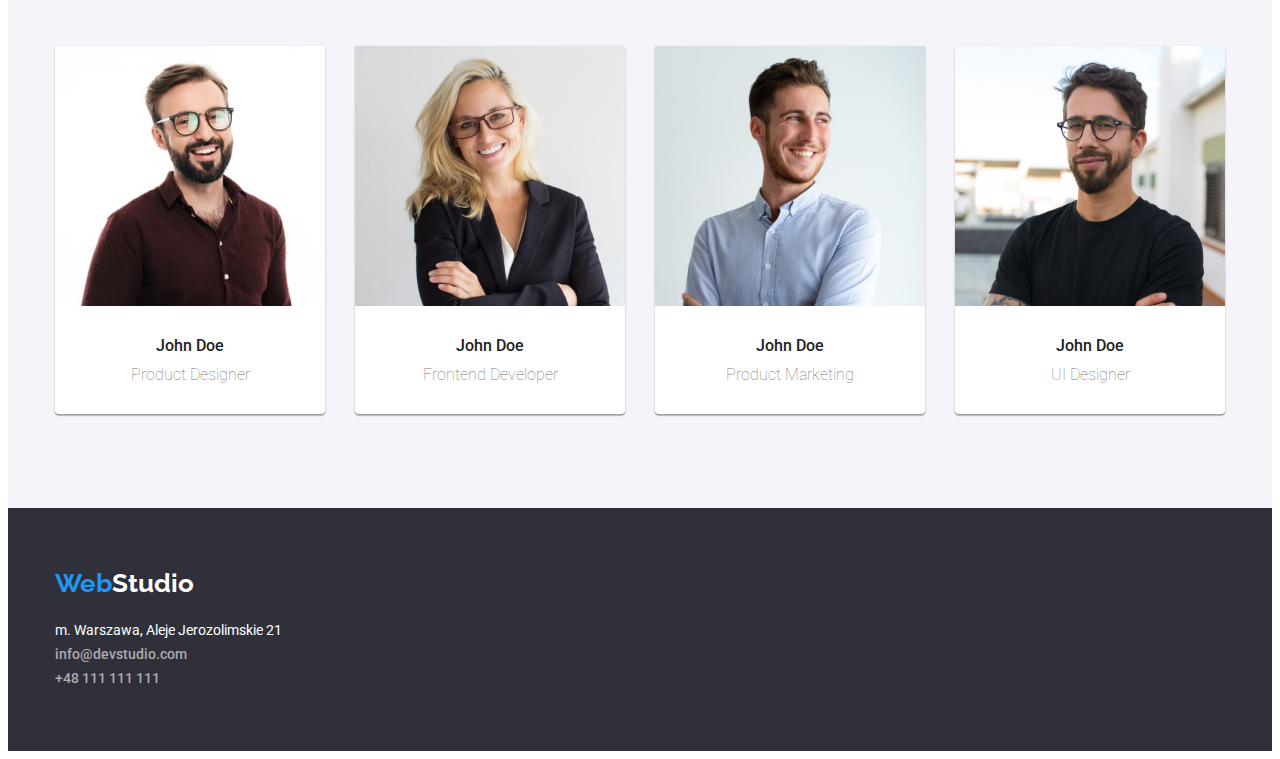
==== commit e03ef255: "dodanie poprawek w css i html" ====
--- a/index.html
+++ b/index.html
@@ -27,8 +27,8 @@
         />
     </head>
     <body>
-        <div class="container">
-            <header class="header">
+        <header class="header">
+            <div class="container">
                 <a class="logo" href="index.html"><span class="logo-color">Web</span>Studio</a>
                 <nav>
                     <ul class="nav-list">
@@ -41,16 +41,20 @@
                     <a class="contact-links" href="mailto:info@devstudio.com">info@devstudio.com</a>
                     <a class="contact-links" href="tel:+48111111111">+48 111 111 111</a>
                 </div>
-            </header>
-            <main>
-                <section class="first-section section">
+            </div>
+        </header>
+        <main>
+            <section class="first-section section">
+                <div class="container">
                     <h1 class="main-heading">
                         EFEKTYWNE ROZWIĄZANIA <br />
                         DLA WASZEGO BIZNESU
                     </h1>
                     <button type="button">Zamów usługe</button>
-                </section>
-                <section class="section">
+                </div>
+            </section>
+            <section class="our-strength section">
+                <div class="container">
                     <ul class="our-strength-list">
                         <li class="our-strength-list-item">
                             <h3>LOREM IPSUM</h3>
@@ -81,8 +85,10 @@
                             </p>
                         </li>
                     </ul>
-                </section>
-                <section class="what-we-do section">
+                </div>
+            </section>
+            <section class="what-we-do section">
+                <div class="container">
                     <h2>Czym się zajmujemy</h2>
                     <div class="what-we-do-item">
                         <img
@@ -107,8 +113,10 @@
                             height="294"
                         />
                     </div>
-                </section>
-                <section class="our-team section">
+                </div>
+            </section>
+            <section class="our-team section">
+                <div class="container">
                     <h2>Nasz zespół</h2>
                     <div class="our-team-list">
                         <figure class="our-team-item">
@@ -160,9 +168,11 @@
                             </figcaption>
                         </figure>
                     </div>
-                </section>
-            </main>
-            <footer class="footer">
+                </div>
+            </section>
+        </main>
+        <footer class="footer">
+            <div class="container">
                 <a class="logo" href="index.html"
                     ><span class="logo-color">Web</span
                     ><span class="logo-color-sec">Studio</span></a
@@ -173,7 +183,7 @@
                     <br />
                     <a class="contact-links" href="tel:+48111111111 ">+48 111 111 111</a>
                 </address>
-            </footer>
-        </div>
+            </div>
+        </footer>
     </body>
 </html>
--- a/css/styles.css
+++ b/css/styles.css
@@ -13,6 +13,21 @@
     background: var(--brand-color-white);
     color: var(--text-color-main);
 }
+h2 {
+    margin-top: 0;
+    margin-bottom: 50px;
+    text-align: center;
+}
+img {
+    display: block;
+}
+p,
+h3,
+h4,
+ul {
+    margin: 0;
+    padding: 0;
+}
 .container {
     width: 1200px;
     margin: 0 auto;
@@ -21,11 +36,14 @@
     padding-top: 94px;
     padding-bottom: 94px;
 }
-.header {
+.header > .container {
     display: flex;
     border-bottom: 1px solid #ececec;
     align-items: baseline;
     justify-content: space-between;
+    padding-left: 15px;
+    padding-top: 24px;
+    padding-bottom: 25px;
 }
 .logo {
     color: var(--logo-color-primary);
@@ -34,7 +52,7 @@
     font-size: 26px;
     line-height: 1.2;
     text-decoration: none;
-    margin: 24px 93px 25px 15px;
+    margin-right: 93px;
 }
 .logo-color {
     color: var(--brand-logo-color);
@@ -45,7 +63,6 @@
 .nav-list {
     list-style-type: none;
     display: flex;
-    margin: 32px 0;
 }
 .nav-list-item {
     color: var(--text-color-main);
@@ -62,10 +79,6 @@
 .nav-list-item:hover {
     color: var(--brand-logo-color);
 }
-.contact {
-    margin-top: 32px;
-    margin-bottom: 32px;
-}
 .contact-links {
     color: var(--text-color);
     font-weight: 500;
@@ -83,6 +96,8 @@
 }
 .first-section {
     background-color: var(--section-bg-primary);
+}
+.first-section .container {
     display: flex;
     flex-direction: column;
     align-items: center;
@@ -113,10 +128,12 @@
     margin-bottom: 106px;
     padding: 10px 41px 10px 42px;
 }
+.our-strength {
+    padding-bottom: 0;
+}
 .our-strength-list {
     list-style-type: none;
     display: flex;
-    margin: 0;
 }
 .our-strength-list-item {
     margin: 0 15px;
@@ -124,18 +141,12 @@
 .our-strength-list h3 {
     line-height: 1.1;
     font-size: 14px;
-    margin: 0;
+
     margin-bottom: 10px;
 }
 .our-strength-list p {
     font-size: 14px;
     line-height: 1.7;
-    margin: 0;
-}
-h2 {
-    margin-top: 0;
-    margin-bottom: 50px;
-    text-align: center;
 }
 .what-we-do {
     margin: 0;
@@ -209,14 +220,13 @@
     color: var(--brand-logo-color);
 }
 .button-section {
-    padding-bottom: 50px;
+    padding-bottom: 56px;
 }
 .buttons-list {
     list-style-type: none;
     display: flex;
     justify-content: center;
     gap: 8px;
-    margin: 0;
 }
 .buttons-list button {
     font-size: 16px;
@@ -239,26 +249,32 @@
 }
 .portfolio-section {
     padding-top: 0;
+}
+.portfolio-section .container {
     display: flex;
     flex-wrap: wrap;
+    justify-content: center;
     row-gap: 30px;
     column-gap: 30px;
+    padding-top: 0;
 }
 .portfolio-section-item {
-    border: 1px solid #eeeeee;
-    margin: 0;
+    margin: 0;
+    padding: 0;
+}
+.portfolio-section-description {
+    margin: 0;
+    padding: 20px 24px;
+    border-right: 1px solid #eeeeee;
+    border-left: 1px solid #eeeeee;
+    border-bottom: 1px solid #eeeeee;
 }
 .portfolio-section h4 {
     line-height: 2;
     font-size: 18px;
-    margin-top: 20px;
     margin-bottom: 4px;
-    margin-left: 24px;
 }
 .portfolio-section p {
     line-height: 1.9;
     color: var(--text-color);
-    margin-left: 24px;
-    margin-top: 0px;
-    margin-bottom: 20px;
-}
+}
